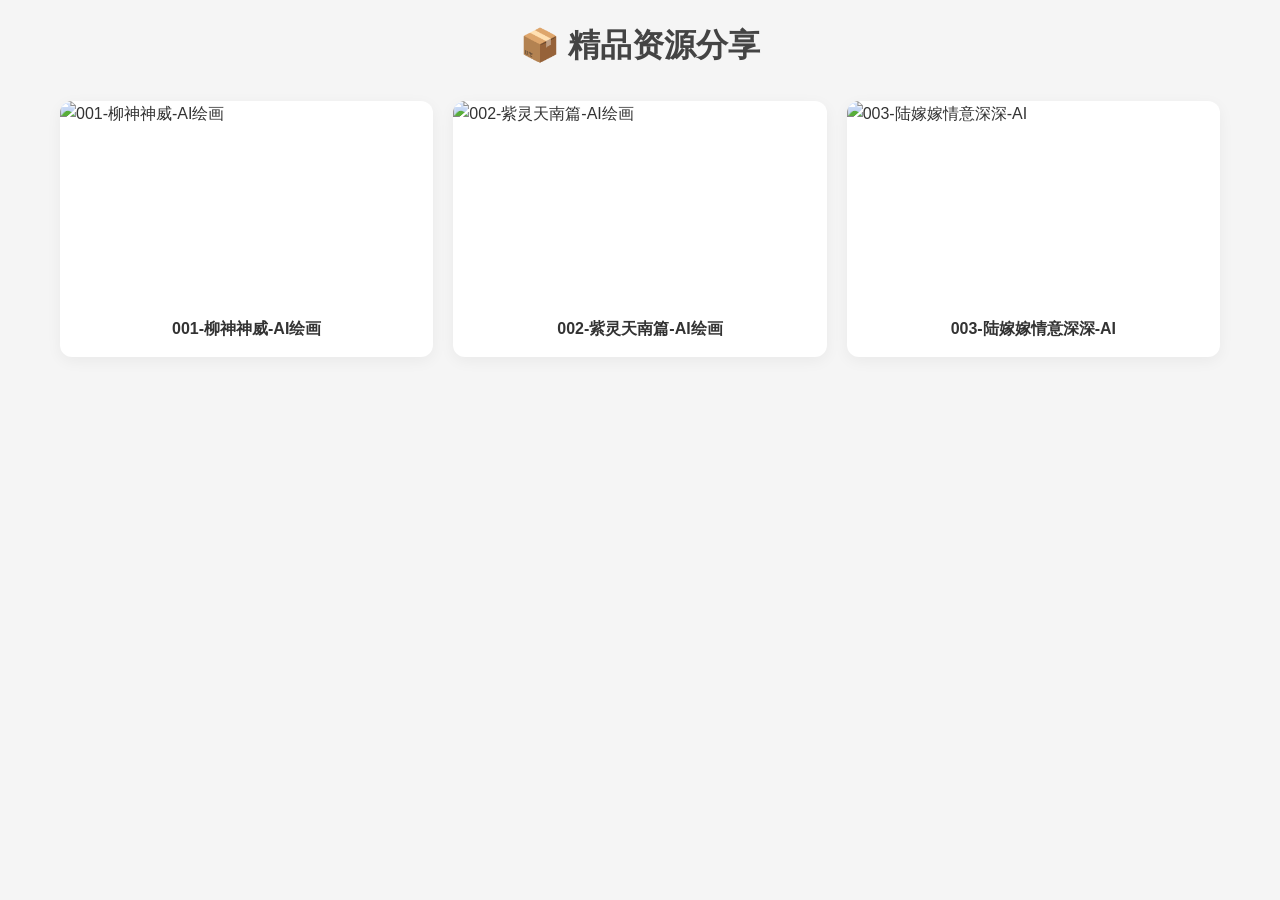
==== index.html @ b773fa8e "Update index.html" ====
<!DOCTYPE html>
<html lang="zh-CN">
<head>
  <meta charset="UTF-8">
  <meta name="viewport" content="width=device-width, initial-scale=1.0">
  <title>资源分享平台</title>
  <!-- 引入CSS样式文件 -->
  <link rel="stylesheet" href="style.css">
</head>
<body>

<div class="container">
  <!-- ==================== 主页：资源列表 ==================== -->
  <div id="homePage">
    <h1>📦 精品资源分享</h1>
    
    <div class="resource-list" id="resourceList">
      <!-- 资源卡片将由JavaScript动态生成 -->
    </div>
  </div>

  <!-- ==================== 详情页：单个资源 ==================== -->
  <div id="detailPage" style="display:none;">
    <div class="container">
      <!-- 资源标题和描述 -->
      <div class="detail-header">
        <h2 id="detailTitle"></h2>
        <p id="detailDesc"></p>
      </div>

      <!-- ✅ 详情页图片区域：一行三列，每张占1/3宽度 -->
      <div class="image-gallery" id="detailGallery">
        <!-- 3张详情图将由JavaScript动态生成 -->
      </div>

      <!-- 解锁区域 -->
      <div class="unlock-box">
        <div class="input-group">
          <input type="text" id="tokenInput" placeholder="请输入订单号（纯数字）">
          <button class="btn" onclick="doUnlock()">🔓 解锁网盘地址</button>
          <button class="btn btn-secondary" onclick="pasteToken()">粘贴</button>
        </div>
        <p style="font-size:14px; color:#999; margin-top:15px;">
          💡 赞助后请勿刷新页面，直接输入订单号即可解锁
        </p>
        
        <!-- 结果显示区域 -->
        <div class="result-box" id="resultBox">
          <strong>🎁 网盘地址：</strong>
          <a href="#" id="panLink" target="_blank"></a>
          <strong>🔑 提取码：</strong>
          <span id="panCode"></span>
        </div>
      </div>

      <!-- ✅ Footer Note -->
      <div class="footer-note">
        本站为个人整理分享，通过 <a href="https://afdian.net/" target="_blank">爱发电</a> 接受赞助支持，非商业售卖。
      </div>
    </div>
  </div>
</div>

<script>
  // ==========================================
  // ✅ 配置区域
  // ==========================================
  const API_URL = "https://res.top147.dpdns.org"; // 你的Worker接口地址
  
  // ==========================================
  // ✅ 页面初始化
  // ==========================================
  document.addEventListener('DOMContentLoaded', () => {
    // 检查URL参数，判断是否直接进入详情页
    const params = new URLSearchParams(window.location.search);
    const resourceId = params.get('id');
    
    if (resourceId) {
      // 直接进入详情页
      showDetail(resourceId);
    } else {
      // 显示主页列表
      renderHomePage();
    }
  });

  // ==========================================
  // ✅ 主页相关函数
  // ==========================================
  async function renderHomePage() {
    try {
      // 从data.json加载数据
      const response = await fetch('data.json');
      const resources = await response.json();
      
      const listEl = document.getElementById('resourceList');
      listEl.innerHTML = '';
      
      resources.forEach(resource => {
        const card = document.createElement('div');
        card.className = 'card';
        card.onclick = () => {
          // 跳转到详情页，并传递ID参数
          window.location.href = `index.html?id=${resource.id}`;
        };
        
        card.innerHTML = `
          <img src="${resource.preview_img}" alt="${resource.title}">
          <div class="title">${resource.title}</div>
        `;
        
        listEl.appendChild(card);
      });
    } catch (error) {
      console.error('加载数据失败:', error);
      document.getElementById('resourceList').innerHTML = '<p style="text-align:center;color:#999;">数据加载失败，请刷新重试</p>';
    }
  }

  // ==========================================
  // ✅ 详情页相关函数
  // ==========================================
  async function showDetail(id) {
    try {
      // 切换页面显示
      document.getElementById('homePage').style.display = 'none';
      document.getElementById('detailPage').style.display = 'block';
      
      // 从data.json加载数据
      const response = await fetch('data.json');
      const resources = await response.json();
      
      // 查找资源
      const resource = resources.find(r => r.id === id);
      if (!resource) {
        alert('资源不存在！');
        window.location.href = 'index.html';
        return;
      }
      
      // 设置标题和描述
      document.getElementById('detailTitle').innerText = resource.title;
      document.getElementById('detailDesc').innerText = resource.detail;
      
      // ✅ 渲染3张详情图（一行三列，每张占1/3宽度）
      const galleryEl = document.getElementById('detailGallery');
      galleryEl.innerHTML = '';
      
      resource.images.forEach(imgUrl => {
        const div = document.createElement('div');
        div.className = 'image-item';
        div.innerHTML = `<img src="${imgUrl}" alt="详情图" loading="lazy">`;
        galleryEl.appendChild(div);
      });
      
      // 重置解锁区域
      document.getElementById('resultBox').style.display = 'none';
      document.getElementById('tokenInput').value = '';
    } catch (error) {
      console.error('加载详情失败:', error);
      alert('加载详情失败，请返回重试');
    }
  }

  // ==========================================
  // ✅ 解锁相关函数
  // ==========================================
  async function pasteToken() {
    try {
      const text = await navigator.clipboard.readText();
      const clean = text.trim().replace(/[^0-9]/g, '');
      document.getElementById('tokenInput').value = clean;
    } catch (err) {
      alert('无法读取剪贴板，请手动输入订单号');
      document.getElementById('tokenInput').focus();
    }
  }

  async function doUnlock() {
    const token = document.getElementById('tokenInput').value.trim();
    if (!token) {
      alert('请输入订单号！');
      return;
    }
    
    const btn = event.target;
    const originalText = btn.innerText;
    btn.innerText = '查询中...';
    btn.disabled = true;
    
    try {
      const response = await fetch(`${API_URL}/unlock`, {
        method: 'POST',
        headers: { 'Content-Type': 'application/json' },
        body: JSON.stringify({ token })
      });
      
      const result = await response.json();
      
      if (result.ok) {
        // 显示解锁结果
        document.getElementById('panLink').innerText = result.panUrl;
        document.getElementById('panLink').href = result.panUrl;
        document.getElementById('panCode').innerText = result.panCode;
        document.getElementById('resultBox').style.display = 'block';
        
        // 滚动到结果区域
        document.getElementById('resultBox').scrollIntoView({ behavior: 'smooth' });
      } else {
        alert(`❌ 解锁失败：${result.msg || '订单号无效'}`);
      }
    } catch (error) {
      console.error('解锁请求失败:', error);
      alert('⚠️ 网络错误，请检查网络连接后重试');
    } finally {
      btn.innerText = originalText;
      btn.disabled = false;
    }
  }
</script>

</body>
</html>
---- style.css ----
/* ==================== 基础样式 ==================== */
* {
  margin: 0;
  padding: 0;
  box-sizing: border-box;
}

body {
  font-family: -apple-system, BlinkMacSystemFont, "Segoe UI", Roboto, "Helvetica Neue", Arial, sans-serif;
  background-color: #f5f5f5;
  color: #333;
  line-height: 1.6;
}

.container {
  max-width: 1200px;
  margin: 0 auto;
  padding: 20px;
}

h1 {
  text-align: center;
  color: #444;
  margin-bottom: 30px;
}

/* ==================== 主页列表样式 ==================== */
.resource-list {
  display: grid;
  grid-template-columns: repeat(auto-fill, minmax(280px, 1fr));
  gap: 20px;
  margin-bottom: 40px;
}

.card {
  background: #fff;
  border-radius: 12px;
  box-shadow: 0 4px 15px rgba(0,0,0,0.05);
  overflow: hidden;
  transition: transform 0.3s ease;
  cursor: pointer;
}

.card:hover {
  transform: translateY(-5px);
}

/* ✅ 主页封面图：半身图（图2） */
.card img {
  width: 100%;
  height: 200px;
  object-fit: cover;
  object-position: top; /* 显示图片顶部（半身） */
  display: block;
}

.card .title {
  padding: 15px;
  font-size: 16px;
  font-weight: bold;
  text-align: center;
}

/* ==================== 详情页样式 ==================== */
.detail-header {
  text-align: center;
  margin-bottom: 30px;
}

.detail-header h2 {
  margin: 0 0 15px 0;
  font-size: 28px;
  color: #222;
}

.detail-header p {
  color: #666;
  font-size: 16px;
  line-height: 1.8;
  max-width: 800px;
  margin: 0 auto;
}

/* ✅ 详情页图片网格：一行三列，每张占1/3宽度 */
.image-gallery {
  display: grid;
  grid-template-columns: repeat(3, 1fr); /* 一行三列 */
  gap: 20px; /* 图片间距 */
  margin-bottom: 40px;
  justify-items: center; /* 图片居中 */
  max-width: 1000px; /* 限制最大宽度 */
  margin-left: auto;
  margin-right: auto;
}

.image-item {
  width: 100%;
  aspect-ratio: 1 / 1; /* 保持正方形 */
  overflow: hidden;
  border-radius: 8px;
  box-shadow: 0 2px 8px rgba(0,0,0,0.1);
  background: #000;
}

.image-item img {
  width: 100%;
  height: 100%;
  object-fit: cover; /* 裁剪填充 */
  transition: transform 0.3s ease;
}

.image-item:hover img {
  transform: scale(1.05);
}

/* ==================== 解锁区域样式 ==================== */
.unlock-box {
  background: #fff;
  padding: 30px;
  border-radius: 12px;
  box-shadow: 0 4px 15px rgba(0,0,0,0.05);
  text-align: center;
  max-width: 600px;
  margin: 0 auto 40px;
}

.input-group {
  display: flex;
  gap: 10px;
  margin-bottom: 20px;
  justify-content: center;
  flex-wrap: wrap;
}

.input-group input {
  padding: 12px 15px;
  border: 1px solid #ddd;
  border-radius: 6px;
  font-size: 16px;
  flex: 1;
  max-width: 300px;
  min-width: 200px;
}

.btn {
  padding: 12px 25px;
  background: #007bff;
  color: #fff;
  border: none;
  border-radius: 6px;
  font-size: 16px;
  cursor: pointer;
  transition: background 0.3s;
}

.btn:hover {
  background: #0056b3;
}

.btn-secondary {
  background: #6c757d;
}

.btn-secondary:hover {
  background: #545b62;
}

/* 结果显示区域 */
.result-box {
  margin-top: 20px;
  padding: 20px;
  background: #e9ecef;
  border-radius: 8px;
  display: none;
  text-align: left;
}

.result-box a {
  color: #007bff;
  word-break: break-all;
  display: block;
  margin-bottom: 10px;
}

/* ✅ Footer Note 样式 */
.footer-note {
  text-align: center;
  margin-top: 40px;
  padding-top: 20px;
  border-top: 1px solid #eee;
  font-size: 14px;
  color: #888;
}

.footer-note a {
  color: #ff6b35;
  text-decoration: none;
}

.footer-note a:hover {
  text-decoration: underline;
}

/* ==================== 响应式设计 ==================== */
@media (max-width: 768px) {
  .image-gallery {
    grid-template-columns: 1fr; /* 手机端单列 */
    max-width: 100%;
  }
  
  .input-group {
    flex-direction: column;
    align-items: center;
  }
  
  .input-group input {
    max-width: 100%;
  }
}
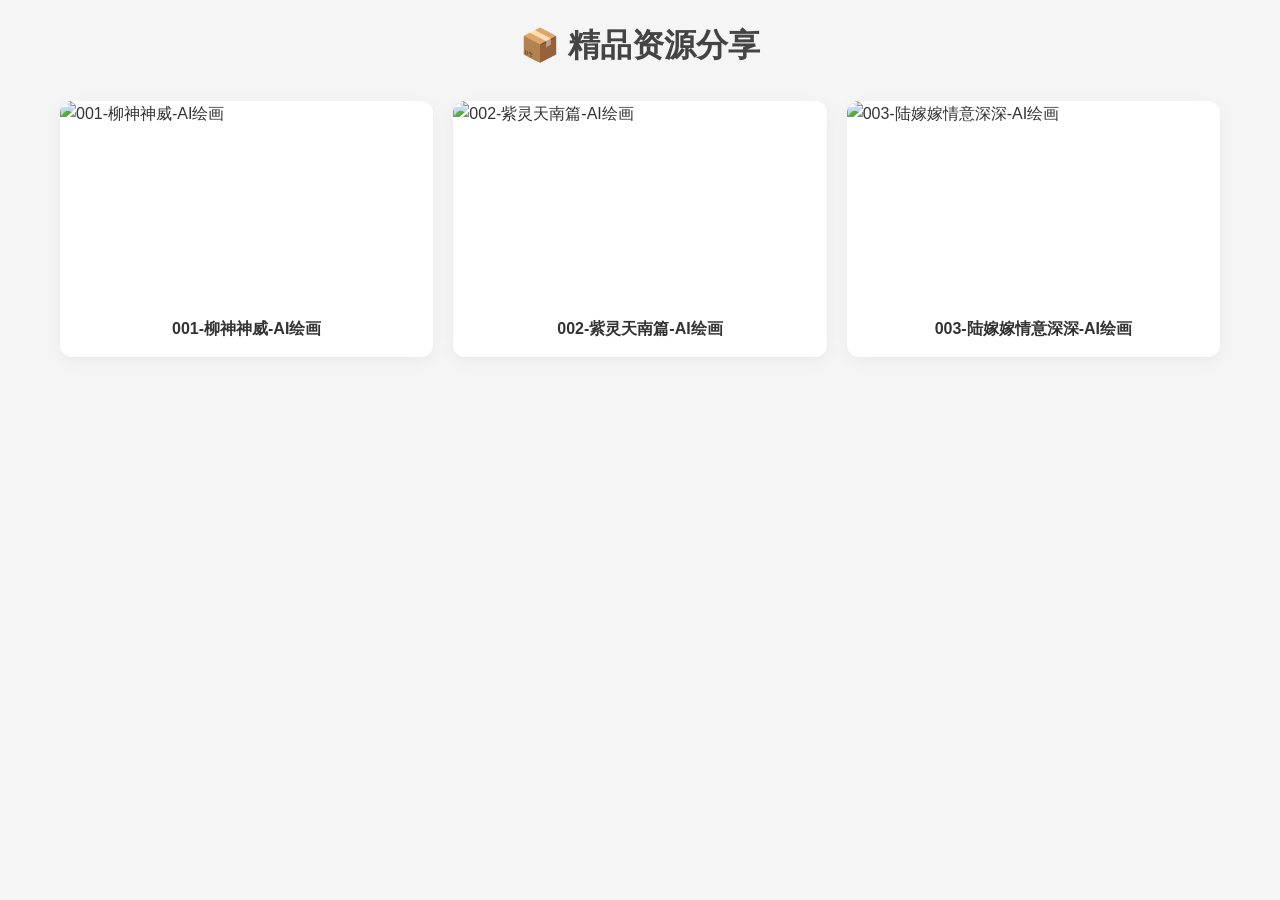
==== commit 61d14572: "Update index.html" ====
--- a/index.html
+++ b/index.html
@@ -4,8 +4,267 @@
   <meta charset="UTF-8">
   <meta name="viewport" content="width=device-width, initial-scale=1.0">
   <title>资源分享平台</title>
-  <!-- 引入CSS样式文件 -->
-  <link rel="stylesheet" href="style.css">
+  <style>
+    /* ==================== 基础样式 ==================== */
+    * {
+      margin: 0;
+      padding: 0;
+      box-sizing: border-box;
+    }
+
+    body {
+      font-family: -apple-system, BlinkMacSystemFont, "Segoe UI", Roboto, "Helvetica Neue", Arial, sans-serif;
+      background-color: #f5f5f5;
+      color: #333;
+      line-height: 1.6;
+    }
+
+    .container {
+      max-width: 1200px;
+      margin: 0 auto;
+      padding: 20px;
+    }
+
+    h1 {
+      text-align: center;
+      color: #444;
+      margin-bottom: 30px;
+    }
+
+    /* ==================== 主页列表样式 ==================== */
+    .resource-list {
+      display: grid;
+      grid-template-columns: repeat(auto-fill, minmax(280px, 1fr));
+      gap: 20px;
+      margin-bottom: 40px;
+    }
+
+    .card {
+      background: #fff;
+      border-radius: 12px;
+      box-shadow: 0 4px 15px rgba(0,0,0,0.05);
+      overflow: hidden;
+      transition: transform 0.3s ease;
+      cursor: pointer;
+    }
+
+    .card:hover {
+      transform: translateY(-5px);
+    }
+
+    /* ✅ 主页封面图：半身图（图2） */
+    .card img {
+      width: 100%;
+      height: 200px;
+      object-fit: cover;
+      object-position: top; /* 显示图片顶部（半身） */
+      display: block;
+    }
+
+    .card .title {
+      padding: 15px;
+      font-size: 16px;
+      font-weight: bold;
+      text-align: center;
+    }
+
+    /* ==================== 详情页样式 ==================== */
+    .detail-header {
+      text-align: center;
+      margin-bottom: 30px;
+    }
+
+    .detail-header h2 {
+      margin: 0 0 15px 0;
+      font-size: 28px;
+      color: #222;
+    }
+
+    .detail-header p {
+      color: #666;
+      font-size: 16px;
+      line-height: 1.8;
+      max-width: 800px;
+      margin: 0 auto;
+    }
+
+    /* ✅ 详情页图片：禁止裁剪，完整显示原图 */
+    .image-gallery {
+      display: flex;
+      flex-wrap: wrap;
+      gap: 20px;
+      margin-bottom: 40px;
+      justify-content: center;
+    }
+
+    .image-item {
+      flex: 1;
+      min-width: 300px; /* 最小宽度，防止过窄 */
+      max-width: calc(33.333% - 14px); /* 一行三列，减去间距 */
+      background: #fff;
+      border-radius: 12px;
+      box-shadow: 0 4px 15px rgba(0,0,0,0.05);
+      overflow: hidden;
+      display: flex;
+      align-items: center;
+      justify-content: center;
+      padding: 10px; /* 内边距，防止图片贴边 */
+    }
+
+    .image-item img {
+      max-width: 100%;
+      max-height: 500px; /* 限制最大高度，防止过高 */
+      width: auto;
+      height: auto;
+      object-fit: contain; /* ✅ 关键：禁止裁剪，完整显示原图 */
+      display: block;
+    }
+
+    /* ==================== 赞助区域样式 ==================== */
+    .sponsor-box {
+      background: linear-gradient(135deg, #667eea 0%, #764ba2 100%);
+      color: white;
+      padding: 25px;
+      border-radius: 12px;
+      text-align: center;
+      margin-bottom: 30px;
+      box-shadow: 0 4px 15px rgba(102, 126, 234, 0.3);
+    }
+
+    .sponsor-title {
+      font-size: 20px;
+      font-weight: bold;
+      margin-bottom: 10px;
+    }
+
+    .sponsor-desc {
+      font-size: 14px;
+      opacity: 0.9;
+      margin-bottom: 20px;
+    }
+
+    .sponsor-btn {
+      display: inline-block;
+      background: #fff;
+      color: #667eea;
+      padding: 12px 30px;
+      border-radius: 8px;
+      text-decoration: none;
+      font-weight: bold;
+      font-size: 16px;
+      transition: all 0.3s;
+      box-shadow: 0 4px 10px rgba(0,0,0,0.1);
+    }
+
+    .sponsor-btn:hover {
+      transform: translateY(-2px);
+      box-shadow: 0 6px 20px rgba(0,0,0,0.15);
+    }
+
+    /* ==================== 解锁区域样式 ==================== */
+    .unlock-box {
+      background: #fff;
+      padding: 30px;
+      border-radius: 12px;
+      box-shadow: 0 4px 15px rgba(0,0,0,0.05);
+      text-align: center;
+      max-width: 600px;
+      margin: 0 auto 40px;
+    }
+
+    .input-group {
+      display: flex;
+      gap: 10px;
+      margin-bottom: 20px;
+      justify-content: center;
+      flex-wrap: wrap;
+    }
+
+    .input-group input {
+      padding: 12px 15px;
+      border: 1px solid #ddd;
+      border-radius: 6px;
+      font-size: 16px;
+      flex: 1;
+      max-width: 300px;
+      min-width: 200px;
+    }
+
+    .btn {
+      padding: 12px 25px;
+      background: #007bff;
+      color: #fff;
+      border: none;
+      border-radius: 6px;
+      font-size: 16px;
+      cursor: pointer;
+      transition: background 0.3s;
+    }
+
+    .btn:hover {
+      background: #0056b3;
+    }
+
+    .btn-secondary {
+      background: #6c757d;
+    }
+
+    .btn-secondary:hover {
+      background: #545b62;
+    }
+
+    /* 结果显示区域 */
+    .result-box {
+      margin-top: 20px;
+      padding: 20px;
+      background: #e9ecef;
+      border-radius: 8px;
+      display: none;
+      text-align: left;
+    }
+
+    .result-box a {
+      color: #007bff;
+      word-break: break-all;
+      display: block;
+      margin-bottom: 10px;
+    }
+
+    /* ✅ Footer Note 样式 */
+    .footer-note {
+      text-align: center;
+      margin-top: 40px;
+      padding-top: 20px;
+      border-top: 1px solid #eee;
+      font-size: 14px;
+      color: #888;
+    }
+
+    .footer-note a {
+      color: #ff6b35;
+      text-decoration: none;
+    }
+
+    .footer-note a:hover {
+      text-decoration: underline;
+    }
+
+    /* ==================== 响应式设计 ==================== */
+    @media (max-width: 768px) {
+      .image-item {
+        max-width: 100%; /* 手机端单列 */
+      }
+      
+      .input-group {
+        flex-direction: column;
+        align-items: center;
+      }
+      
+      .input-group input {
+        max-width: 100%;
+      }
+    }
+  </style>
 </head>
 <body>
 
@@ -28,7 +287,14 @@
         <p id="detailDesc"></p>
       </div>
 
-      <!-- ✅ 详情页图片区域：一行三列，每张占1/3宽度 -->
+      <!-- ✅ 赞助区域：赞助 ¥xx 即可获取绝美私房 -->
+      <div class="sponsor-box" id="sponsorBox">
+        <div class="sponsor-title">💎 赞助 ¥<span id="sponsorPrice"></span> 即可获取绝美私房</div>
+        <div class="sponsor-desc">支持创作者，解锁高清无水印原图资源</div>
+        <a href="#" id="sponsorLink" target="_blank" class="sponsor-btn">立即赞助</a>
+      </div>
+
+      <!-- ✅ 详情页图片区域：禁止裁剪，完整显示原图 -->
       <div class="image-gallery" id="detailGallery">
         <!-- 3张详情图将由JavaScript动态生成 -->
       </div>
@@ -142,7 +408,11 @@
       document.getElementById('detailTitle').innerText = resource.title;
       document.getElementById('detailDesc').innerText = resource.detail;
       
-      // ✅ 渲染3张详情图（一行三列，每张占1/3宽度）
+      // ✅ 设置赞助区域
+      document.getElementById('sponsorPrice').innerText = resource.price;
+      document.getElementById('sponsorLink').href = resource.afdLink;
+      
+      // ✅ 渲染3张详情图（禁止裁剪，完整显示原图）
       const galleryEl = document.getElementById('detailGallery');
       galleryEl.innerHTML = '';
       
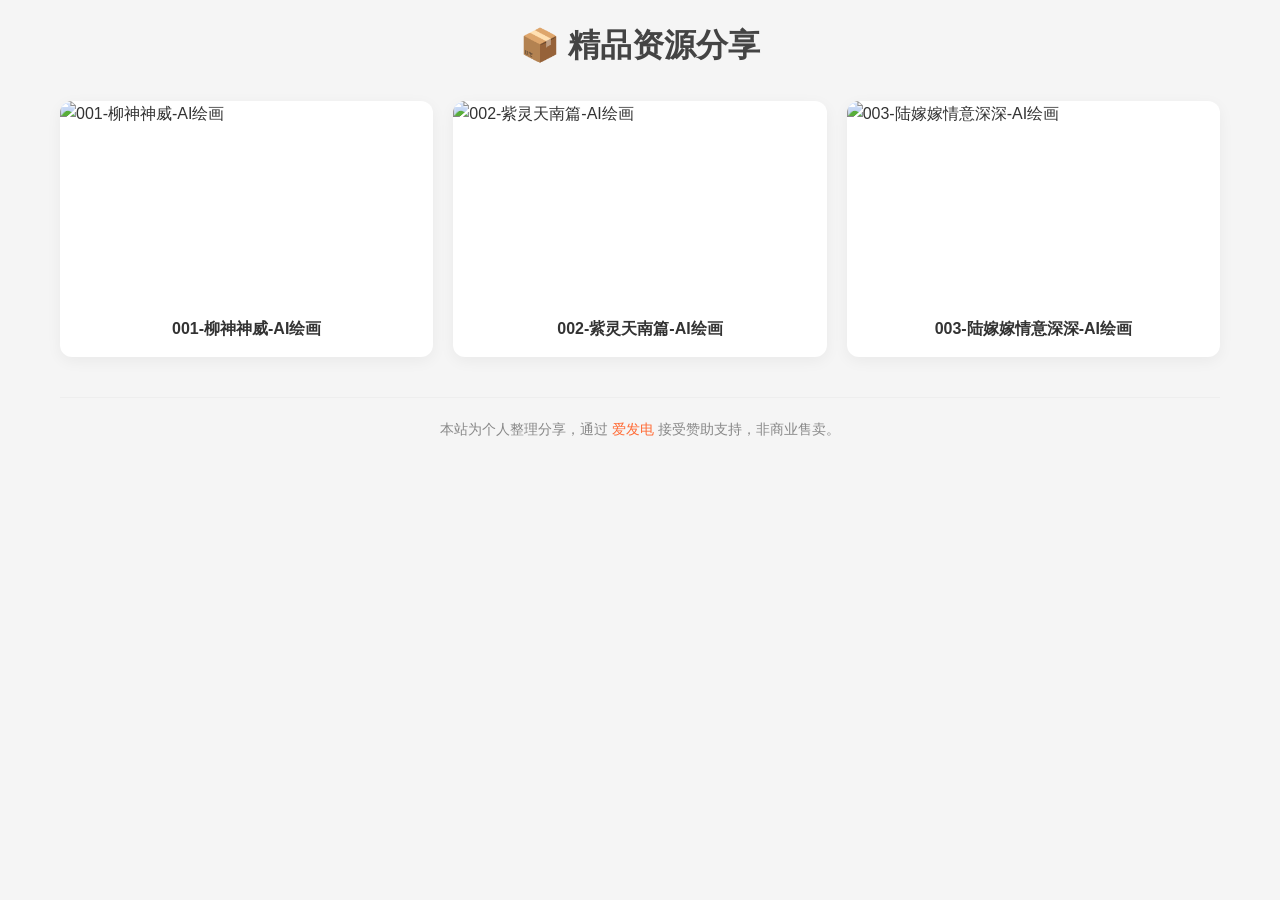
==== commit 1e2ff889: "Update index.html" ====
--- a/index.html
+++ b/index.html
@@ -68,168 +68,6 @@
       text-align: center;
     }
 
-    /* ==================== 详情页样式 ==================== */
-    .detail-header {
-      text-align: center;
-      margin-bottom: 30px;
-    }
-
-    .detail-header h2 {
-      margin: 0 0 15px 0;
-      font-size: 28px;
-      color: #222;
-    }
-
-    .detail-header p {
-      color: #666;
-      font-size: 16px;
-      line-height: 1.8;
-      max-width: 800px;
-      margin: 0 auto;
-    }
-
-    /* ✅ 详情页图片：禁止裁剪，完整显示原图 */
-    .image-gallery {
-      display: flex;
-      flex-wrap: wrap;
-      gap: 20px;
-      margin-bottom: 40px;
-      justify-content: center;
-    }
-
-    .image-item {
-      flex: 1;
-      min-width: 300px; /* 最小宽度，防止过窄 */
-      max-width: calc(33.333% - 14px); /* 一行三列，减去间距 */
-      background: #fff;
-      border-radius: 12px;
-      box-shadow: 0 4px 15px rgba(0,0,0,0.05);
-      overflow: hidden;
-      display: flex;
-      align-items: center;
-      justify-content: center;
-      padding: 10px; /* 内边距，防止图片贴边 */
-    }
-
-    .image-item img {
-      max-width: 100%;
-      max-height: 500px; /* 限制最大高度，防止过高 */
-      width: auto;
-      height: auto;
-      object-fit: contain; /* ✅ 关键：禁止裁剪，完整显示原图 */
-      display: block;
-    }
-
-    /* ==================== 赞助区域样式 ==================== */
-    .sponsor-box {
-      background: linear-gradient(135deg, #667eea 0%, #764ba2 100%);
-      color: white;
-      padding: 25px;
-      border-radius: 12px;
-      text-align: center;
-      margin-bottom: 30px;
-      box-shadow: 0 4px 15px rgba(102, 126, 234, 0.3);
-    }
-
-    .sponsor-title {
-      font-size: 20px;
-      font-weight: bold;
-      margin-bottom: 10px;
-    }
-
-    .sponsor-desc {
-      font-size: 14px;
-      opacity: 0.9;
-      margin-bottom: 20px;
-    }
-
-    .sponsor-btn {
-      display: inline-block;
-      background: #fff;
-      color: #667eea;
-      padding: 12px 30px;
-      border-radius: 8px;
-      text-decoration: none;
-      font-weight: bold;
-      font-size: 16px;
-      transition: all 0.3s;
-      box-shadow: 0 4px 10px rgba(0,0,0,0.1);
-    }
-
-    .sponsor-btn:hover {
-      transform: translateY(-2px);
-      box-shadow: 0 6px 20px rgba(0,0,0,0.15);
-    }
-
-    /* ==================== 解锁区域样式 ==================== */
-    .unlock-box {
-      background: #fff;
-      padding: 30px;
-      border-radius: 12px;
-      box-shadow: 0 4px 15px rgba(0,0,0,0.05);
-      text-align: center;
-      max-width: 600px;
-      margin: 0 auto 40px;
-    }
-
-    .input-group {
-      display: flex;
-      gap: 10px;
-      margin-bottom: 20px;
-      justify-content: center;
-      flex-wrap: wrap;
-    }
-
-    .input-group input {
-      padding: 12px 15px;
-      border: 1px solid #ddd;
-      border-radius: 6px;
-      font-size: 16px;
-      flex: 1;
-      max-width: 300px;
-      min-width: 200px;
-    }
-
-    .btn {
-      padding: 12px 25px;
-      background: #007bff;
-      color: #fff;
-      border: none;
-      border-radius: 6px;
-      font-size: 16px;
-      cursor: pointer;
-      transition: background 0.3s;
-    }
-
-    .btn:hover {
-      background: #0056b3;
-    }
-
-    .btn-secondary {
-      background: #6c757d;
-    }
-
-    .btn-secondary:hover {
-      background: #545b62;
-    }
-
-    /* 结果显示区域 */
-    .result-box {
-      margin-top: 20px;
-      padding: 20px;
-      background: #e9ecef;
-      border-radius: 8px;
-      display: none;
-      text-align: left;
-    }
-
-    .result-box a {
-      color: #007bff;
-      word-break: break-all;
-      display: block;
-      margin-bottom: 10px;
-    }
-
     /* ✅ Footer Note 样式 */
     .footer-note {
       text-align: center;
@@ -248,106 +86,28 @@
     .footer-note a:hover {
       text-decoration: underline;
     }
-
-    /* ==================== 响应式设计 ==================== */
-    @media (max-width: 768px) {
-      .image-item {
-        max-width: 100%; /* 手机端单列 */
-      }
-      
-      .input-group {
-        flex-direction: column;
-        align-items: center;
-      }
-      
-      .input-group input {
-        max-width: 100%;
-      }
-    }
   </style>
 </head>
 <body>
 
 <div class="container">
-  <!-- ==================== 主页：资源列表 ==================== -->
-  <div id="homePage">
-    <h1>📦 精品资源分享</h1>
-    
-    <div class="resource-list" id="resourceList">
-      <!-- 资源卡片将由JavaScript动态生成 -->
-    </div>
+  <h1>📦 精品资源分享</h1>
+  
+  <div class="resource-list" id="resourceList">
+    <!-- 资源卡片将由JavaScript动态生成 -->
   </div>
 
-  <!-- ==================== 详情页：单个资源 ==================== -->
-  <div id="detailPage" style="display:none;">
-    <div class="container">
-      <!-- 资源标题和描述 -->
-      <div class="detail-header">
-        <h2 id="detailTitle"></h2>
-        <p id="detailDesc"></p>
-      </div>
-
-      <!-- ✅ 赞助区域：赞助 ¥xx 即可获取绝美私房 -->
-      <div class="sponsor-box" id="sponsorBox">
-        <div class="sponsor-title">💎 赞助 ¥<span id="sponsorPrice"></span> 即可获取绝美私房</div>
-        <div class="sponsor-desc">支持创作者，解锁高清无水印原图资源</div>
-        <a href="#" id="sponsorLink" target="_blank" class="sponsor-btn">立即赞助</a>
-      </div>
-
-      <!-- ✅ 详情页图片区域：禁止裁剪，完整显示原图 -->
-      <div class="image-gallery" id="detailGallery">
-        <!-- 3张详情图将由JavaScript动态生成 -->
-      </div>
-
-      <!-- 解锁区域 -->
-      <div class="unlock-box">
-        <div class="input-group">
-          <input type="text" id="tokenInput" placeholder="请输入订单号（纯数字）">
-          <button class="btn" onclick="doUnlock()">🔓 解锁网盘地址</button>
-          <button class="btn btn-secondary" onclick="pasteToken()">粘贴</button>
-        </div>
-        <p style="font-size:14px; color:#999; margin-top:15px;">
-          💡 赞助后请勿刷新页面，直接输入订单号即可解锁
-        </p>
-        
-        <!-- 结果显示区域 -->
-        <div class="result-box" id="resultBox">
-          <strong>🎁 网盘地址：</strong>
-          <a href="#" id="panLink" target="_blank"></a>
-          <strong>🔑 提取码：</strong>
-          <span id="panCode"></span>
-        </div>
-      </div>
-
-      <!-- ✅ Footer Note -->
-      <div class="footer-note">
-        本站为个人整理分享，通过 <a href="https://afdian.net/" target="_blank">爱发电</a> 接受赞助支持，非商业售卖。
-      </div>
-    </div>
+  <div class="footer-note">
+    本站为个人整理分享，通过 <a href="https://afdian.net/" target="_blank">爱发电</a> 接受赞助支持，非商业售卖。
   </div>
 </div>
 
 <script>
   // ==========================================
-  // ✅ 配置区域
-  // ==========================================
-  const API_URL = "https://res.top147.dpdns.org"; // 你的Worker接口地址
-  
-  // ==========================================
   // ✅ 页面初始化
   // ==========================================
   document.addEventListener('DOMContentLoaded', () => {
-    // 检查URL参数，判断是否直接进入详情页
-    const params = new URLSearchParams(window.location.search);
-    const resourceId = params.get('id');
-    
-    if (resourceId) {
-      // 直接进入详情页
-      showDetail(resourceId);
-    } else {
-      // 显示主页列表
-      renderHomePage();
-    }
+    renderHomePage();
   });
 
   // ==========================================
@@ -367,7 +127,7 @@
         card.className = 'card';
         card.onclick = () => {
           // 跳转到详情页，并传递ID参数
-          window.location.href = `index.html?id=${resource.id}`;
+          window.location.href = `details.html?id=${resource.id}`;
         };
         
         card.innerHTML = `
@@ -382,111 +142,6 @@
       document.getElementById('resourceList').innerHTML = '<p style="text-align:center;color:#999;">数据加载失败，请刷新重试</p>';
     }
   }
-
-  // ==========================================
-  // ✅ 详情页相关函数
-  // ==========================================
-  async function showDetail(id) {
-    try {
-      // 切换页面显示
-      document.getElementById('homePage').style.display = 'none';
-      document.getElementById('detailPage').style.display = 'block';
-      
-      // 从data.json加载数据
-      const response = await fetch('data.json');
-      const resources = await response.json();
-      
-      // 查找资源
-      const resource = resources.find(r => r.id === id);
-      if (!resource) {
-        alert('资源不存在！');
-        window.location.href = 'index.html';
-        return;
-      }
-      
-      // 设置标题和描述
-      document.getElementById('detailTitle').innerText = resource.title;
-      document.getElementById('detailDesc').innerText = resource.detail;
-      
-      // ✅ 设置赞助区域
-      document.getElementById('sponsorPrice').innerText = resource.price;
-      document.getElementById('sponsorLink').href = resource.afdLink;
-      
-      // ✅ 渲染3张详情图（禁止裁剪，完整显示原图）
-      const galleryEl = document.getElementById('detailGallery');
-      galleryEl.innerHTML = '';
-      
-      resource.images.forEach(imgUrl => {
-        const div = document.createElement('div');
-        div.className = 'image-item';
-        div.innerHTML = `<img src="${imgUrl}" alt="详情图" loading="lazy">`;
-        galleryEl.appendChild(div);
-      });
-      
-      // 重置解锁区域
-      document.getElementById('resultBox').style.display = 'none';
-      document.getElementById('tokenInput').value = '';
-    } catch (error) {
-      console.error('加载详情失败:', error);
-      alert('加载详情失败，请返回重试');
-    }
-  }
-
-  // ==========================================
-  // ✅ 解锁相关函数
-  // ==========================================
-  async function pasteToken() {
-    try {
-      const text = await navigator.clipboard.readText();
-      const clean = text.trim().replace(/[^0-9]/g, '');
-      document.getElementById('tokenInput').value = clean;
-    } catch (err) {
-      alert('无法读取剪贴板，请手动输入订单号');
-      document.getElementById('tokenInput').focus();
-    }
-  }
-
-  async function doUnlock() {
-    const token = document.getElementById('tokenInput').value.trim();
-    if (!token) {
-      alert('请输入订单号！');
-      return;
-    }
-    
-    const btn = event.target;
-    const originalText = btn.innerText;
-    btn.innerText = '查询中...';
-    btn.disabled = true;
-    
-    try {
-      const response = await fetch(`${API_URL}/unlock`, {
-        method: 'POST',
-        headers: { 'Content-Type': 'application/json' },
-        body: JSON.stringify({ token })
-      });
-      
-      const result = await response.json();
-      
-      if (result.ok) {
-        // 显示解锁结果
-        document.getElementById('panLink').innerText = result.panUrl;
-        document.getElementById('panLink').href = result.panUrl;
-        document.getElementById('panCode').innerText = result.panCode;
-        document.getElementById('resultBox').style.display = 'block';
-        
-        // 滚动到结果区域
-        document.getElementById('resultBox').scrollIntoView({ behavior: 'smooth' });
-      } else {
-        alert(`❌ 解锁失败：${result.msg || '订单号无效'}`);
-      }
-    } catch (error) {
-      console.error('解锁请求失败:', error);
-      alert('⚠️ 网络错误，请检查网络连接后重试');
-    } finally {
-      btn.innerText = originalText;
-      btn.disabled = false;
-    }
-  }
 </script>
 
 </body>
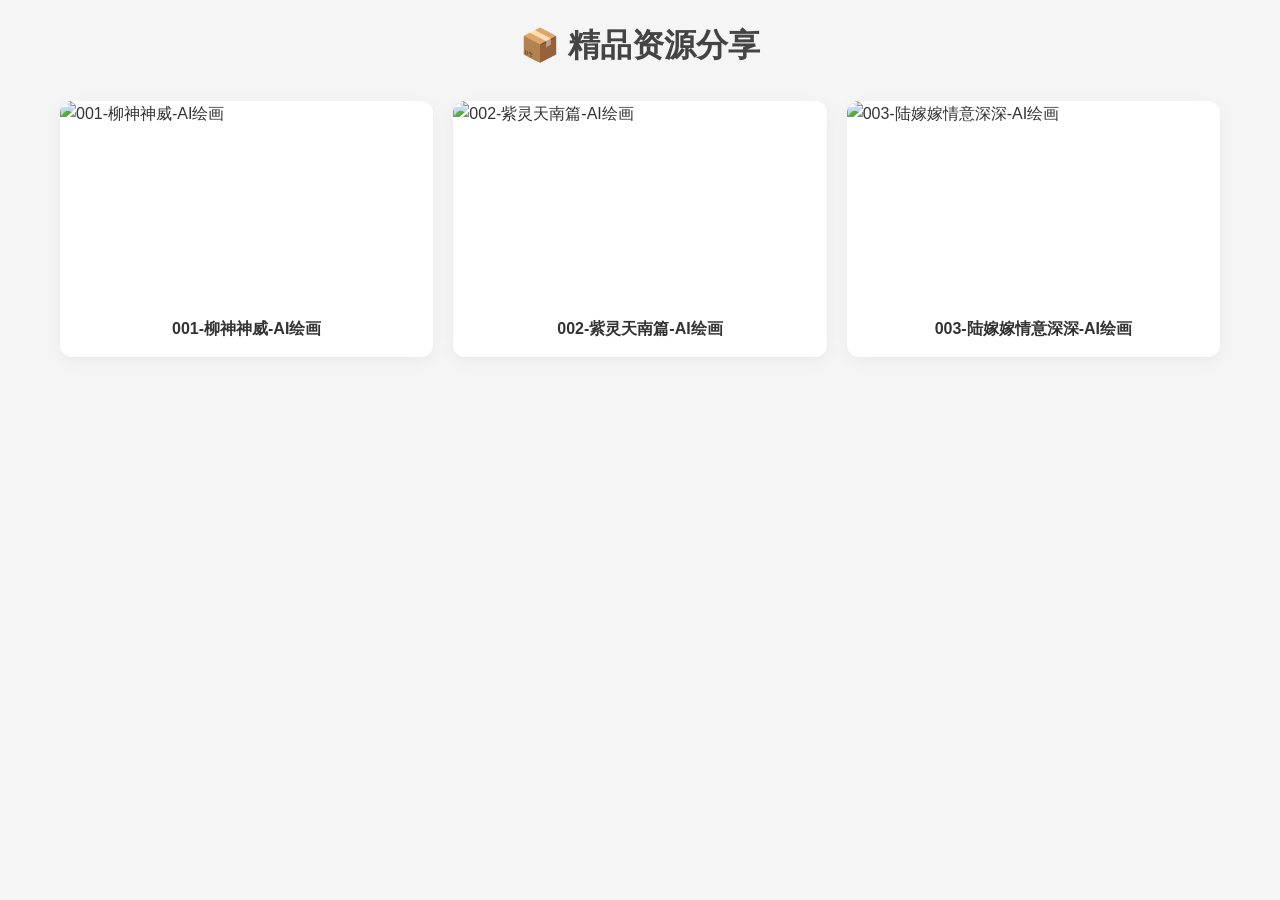
==== commit cadfe44f: "Update index.html" ====
--- a/index.html
+++ b/index.html
@@ -68,6 +68,168 @@
       text-align: center;
     }
 
+    /* ==================== 详情页样式 ==================== */
+    .detail-header {
+      text-align: center;
+      margin-bottom: 30px;
+    }
+
+    .detail-header h2 {
+      margin: 0 0 15px 0;
+      font-size: 28px;
+      color: #222;
+    }
+
+    .detail-header p {
+      color: #666;
+      font-size: 16px;
+      line-height: 1.8;
+      max-width: 800px;
+      margin: 0 auto;
+    }
+
+    /* ✅ 详情页图片：禁止裁剪，完整显示原图 */
+    .image-gallery {
+      display: flex;
+      flex-wrap: wrap;
+      gap: 20px;
+      margin-bottom: 40px;
+      justify-content: center;
+    }
+
+    .image-item {
+      flex: 1;
+      min-width: 300px; /* 最小宽度，防止过窄 */
+      max-width: calc(33.333% - 14px); /* 一行三列，减去间距 */
+      background: #fff;
+      border-radius: 12px;
+      box-shadow: 0 4px 15px rgba(0,0,0,0.05);
+      overflow: hidden;
+      display: flex;
+      align-items: center;
+      justify-content: center;
+      padding: 10px; /* 内边距，防止图片贴边 */
+    }
+
+    .image-item img {
+      max-width: 100%;
+      max-height: 500px; /* 限制最大高度，防止过高 */
+      width: auto;
+      height: auto;
+      object-fit: contain; /* ✅ 关键：禁止裁剪，完整显示原图 */
+      display: block;
+    }
+
+    /* ==================== 赞助区域样式 ==================== */
+    .sponsor-box {
+      background: linear-gradient(135deg, #667eea 0%, #764ba2 100%);
+      color: white;
+      padding: 25px;
+      border-radius: 12px;
+      text-align: center;
+      margin-bottom: 30px;
+      box-shadow: 0 4px 15px rgba(102, 126, 234, 0.3);
+    }
+
+    .sponsor-title {
+      font-size: 20px;
+      font-weight: bold;
+      margin-bottom: 10px;
+    }
+
+    .sponsor-desc {
+      font-size: 14px;
+      opacity: 0.9;
+      margin-bottom: 20px;
+    }
+
+    .sponsor-btn {
+      display: inline-block;
+      background: #fff;
+      color: #667eea;
+      padding: 12px 30px;
+      border-radius: 8px;
+      text-decoration: none;
+      font-weight: bold;
+      font-size: 16px;
+      transition: all 0.3s;
+      box-shadow: 0 4px 10px rgba(0,0,0,0.1);
+    }
+
+    .sponsor-btn:hover {
+      transform: translateY(-2px);
+      box-shadow: 0 6px 20px rgba(0,0,0,0.15);
+    }
+
+    /* ==================== 解锁区域样式 ==================== */
+    .unlock-box {
+      background: #fff;
+      padding: 30px;
+      border-radius: 12px;
+      box-shadow: 0 4px 15px rgba(0,0,0,0.05);
+      text-align: center;
+      max-width: 600px;
+      margin: 0 auto 40px;
+    }
+
+    .input-group {
+      display: flex;
+      gap: 10px;
+      margin-bottom: 20px;
+      justify-content: center;
+      flex-wrap: wrap;
+    }
+
+    .input-group input {
+      padding: 12px 15px;
+      border: 1px solid #ddd;
+      border-radius: 6px;
+      font-size: 16px;
+      flex: 1;
+      max-width: 300px;
+      min-width: 200px;
+    }
+
+    .btn {
+      padding: 12px 25px;
+      background: #007bff;
+      color: #fff;
+      border: none;
+      border-radius: 6px;
+      font-size: 16px;
+      cursor: pointer;
+      transition: background 0.3s;
+    }
+
+    .btn:hover {
+      background: #0056b3;
+    }
+
+    .btn-secondary {
+      background: #6c757d;
+    }
+
+    .btn-secondary:hover {
+      background: #545b62;
+    }
+
+    /* 结果显示区域 */
+    .result-box {
+      margin-top: 20px;
+      padding: 20px;
+      background: #e9ecef;
+      border-radius: 8px;
+      display: none;
+      text-align: left;
+    }
+
+    .result-box a {
+      color: #007bff;
+      word-break: break-all;
+      display: block;
+      margin-bottom: 10px;
+    }
+
     /* ✅ Footer Note 样式 */
     .footer-note {
       text-align: center;
@@ -86,28 +248,106 @@
     .footer-note a:hover {
       text-decoration: underline;
     }
+
+    /* ==================== 响应式设计 ==================== */
+    @media (max-width: 768px) {
+      .image-item {
+        max-width: 100%; /* 手机端单列 */
+      }
+      
+      .input-group {
+        flex-direction: column;
+        align-items: center;
+      }
+      
+      .input-group input {
+        max-width: 100%;
+      }
+    }
   </style>
 </head>
 <body>
 
 <div class="container">
-  <h1>📦 精品资源分享</h1>
-  
-  <div class="resource-list" id="resourceList">
-    <!-- 资源卡片将由JavaScript动态生成 -->
+  <!-- ==================== 主页：资源列表 ==================== -->
+  <div id="homePage">
+    <h1>📦 精品资源分享</h1>
+    
+    <div class="resource-list" id="resourceList">
+      <!-- 资源卡片将由JavaScript动态生成 -->
+    </div>
   </div>
 
-  <div class="footer-note">
-    本站为个人整理分享，通过 <a href="https://afdian.net/" target="_blank">爱发电</a> 接受赞助支持，非商业售卖。
+  <!-- ==================== 详情页：单个资源 ==================== -->
+  <div id="detailPage" style="display:none;">
+    <div class="container">
+      <!-- 资源标题和描述 -->
+      <div class="detail-header">
+        <h2 id="detailTitle"></h2>
+        <p id="detailDesc"></p>
+      </div>
+
+      <!-- ✅ 赞助区域：赞助 ¥xx 即可获取绝美私房 -->
+      <div class="sponsor-box" id="sponsorBox">
+        <div class="sponsor-title">💎 赞助 ¥<span id="sponsorPrice"></span> 即可获取绝美私房</div>
+        <div class="sponsor-desc">支持创作者，解锁高清无水印原图资源</div>
+        <a href="#" id="sponsorLink" target="_blank" class="sponsor-btn">立即赞助</a>
+      </div>
+
+      <!-- ✅ 详情页图片区域：禁止裁剪，完整显示原图 -->
+      <div class="image-gallery" id="detailGallery">
+        <!-- 3张详情图将由JavaScript动态生成 -->
+      </div>
+
+      <!-- 解锁区域 -->
+      <div class="unlock-box">
+        <div class="input-group">
+          <input type="text" id="tokenInput" placeholder="请输入订单号（纯数字）">
+          <button class="btn" onclick="doUnlock()">🔓 解锁网盘地址</button>
+          <button class="btn btn-secondary" onclick="pasteToken()">粘贴</button>
+        </div>
+        <p style="font-size:14px; color:#999; margin-top:15px;">
+          💡 赞助后请勿刷新页面，直接输入订单号即可解锁
+        </p>
+        
+        <!-- 结果显示区域 -->
+        <div class="result-box" id="resultBox">
+          <strong>🎁 网盘地址：</strong>
+          <a href="#" id="panLink" target="_blank"></a>
+          <strong>🔑 提取码：</strong>
+          <span id="panCode"></span>
+        </div>
+      </div>
+
+      <!-- ✅ Footer Note -->
+      <div class="footer-note">
+        本站为个人整理分享，通过 <a href="https://afdian.net/" target="_blank">爱发电</a> 接受赞助支持，非商业售卖。
+      </div>
+    </div>
   </div>
 </div>
 
 <script>
   // ==========================================
+  // ✅ 配置区域
+  // ==========================================
+  const API_URL = "https://res.top147.dpdns.org"; // 你的Worker接口地址
+  
+  // ==========================================
   // ✅ 页面初始化
   // ==========================================
   document.addEventListener('DOMContentLoaded', () => {
-    renderHomePage();
+    // 检查URL参数，判断是否直接进入详情页
+    const params = new URLSearchParams(window.location.search);
+    const resourceId = params.get('id');
+    
+    if (resourceId) {
+      // 直接进入详情页
+      showDetail(resourceId);
+    } else {
+      // 显示主页列表
+      renderHomePage();
+    }
   });
 
   // ==========================================
@@ -127,7 +367,7 @@
         card.className = 'card';
         card.onclick = () => {
           // 跳转到详情页，并传递ID参数
-          window.location.href = `details.html?id=${resource.id}`;
+          window.location.href = `index.html?id=${resource.id}`;
         };
         
         card.innerHTML = `
@@ -142,6 +382,111 @@
       document.getElementById('resourceList').innerHTML = '<p style="text-align:center;color:#999;">数据加载失败，请刷新重试</p>';
     }
   }
+
+  // ==========================================
+  // ✅ 详情页相关函数
+  // ==========================================
+  async function showDetail(id) {
+    try {
+      // 切换页面显示
+      document.getElementById('homePage').style.display = 'none';
+      document.getElementById('detailPage').style.display = 'block';
+      
+      // 从data.json加载数据
+      const response = await fetch('data.json');
+      const resources = await response.json();
+      
+      // 查找资源
+      const resource = resources.find(r => r.id === id);
+      if (!resource) {
+        alert('资源不存在！');
+        window.location.href = 'index.html';
+        return;
+      }
+      
+      // 设置标题和描述
+      document.getElementById('detailTitle').innerText = resource.title;
+      document.getElementById('detailDesc').innerText = resource.detail;
+      
+      // ✅ 设置赞助区域
+      document.getElementById('sponsorPrice').innerText = resource.price;
+      document.getElementById('sponsorLink').href = resource.afdLink;
+      
+      // ✅ 渲染3张详情图（禁止裁剪，完整显示原图）
+      const galleryEl = document.getElementById('detailGallery');
+      galleryEl.innerHTML = '';
+      
+      resource.images.forEach(imgUrl => {
+        const div = document.createElement('div');
+        div.className = 'image-item';
+        div.innerHTML = `<img src="${imgUrl}" alt="详情图" loading="lazy">`;
+        galleryEl.appendChild(div);
+      });
+      
+      // 重置解锁区域
+      document.getElementById('resultBox').style.display = 'none';
+      document.getElementById('tokenInput').value = '';
+    } catch (error) {
+      console.error('加载详情失败:', error);
+      alert('加载详情失败，请返回重试');
+    }
+  }
+
+  // ==========================================
+  // ✅ 解锁相关函数
+  // ==========================================
+  async function pasteToken() {
+    try {
+      const text = await navigator.clipboard.readText();
+      const clean = text.trim().replace(/[^0-9]/g, '');
+      document.getElementById('tokenInput').value = clean;
+    } catch (err) {
+      alert('无法读取剪贴板，请手动输入订单号');
+      document.getElementById('tokenInput').focus();
+    }
+  }
+
+  async function doUnlock() {
+    const token = document.getElementById('tokenInput').value.trim();
+    if (!token) {
+      alert('请输入订单号！');
+      return;
+    }
+    
+    const btn = event.target;
+    const originalText = btn.innerText;
+    btn.innerText = '查询中...';
+    btn.disabled = true;
+    
+    try {
+      const response = await fetch(`${API_URL}/unlock`, {
+        method: 'POST',
+        headers: { 'Content-Type': 'application/json' },
+        body: JSON.stringify({ token })
+      });
+      
+      const result = await response.json();
+      
+      if (result.ok) {
+        // 显示解锁结果
+        document.getElementById('panLink').innerText = result.panUrl;
+        document.getElementById('panLink').href = result.panUrl;
+        document.getElementById('panCode').innerText = result.panCode;
+        document.getElementById('resultBox').style.display = 'block';
+        
+        // 滚动到结果区域
+        document.getElementById('resultBox').scrollIntoView({ behavior: 'smooth' });
+      } else {
+        alert(`❌ 解锁失败：${result.msg || '订单号无效'}`);
+      }
+    } catch (error) {
+      console.error('解锁请求失败:', error);
+      alert('⚠️ 网络错误，请检查网络连接后重试');
+    } finally {
+      btn.innerText = originalText;
+      btn.disabled = false;
+    }
+  }
 </script>
 
 </body>
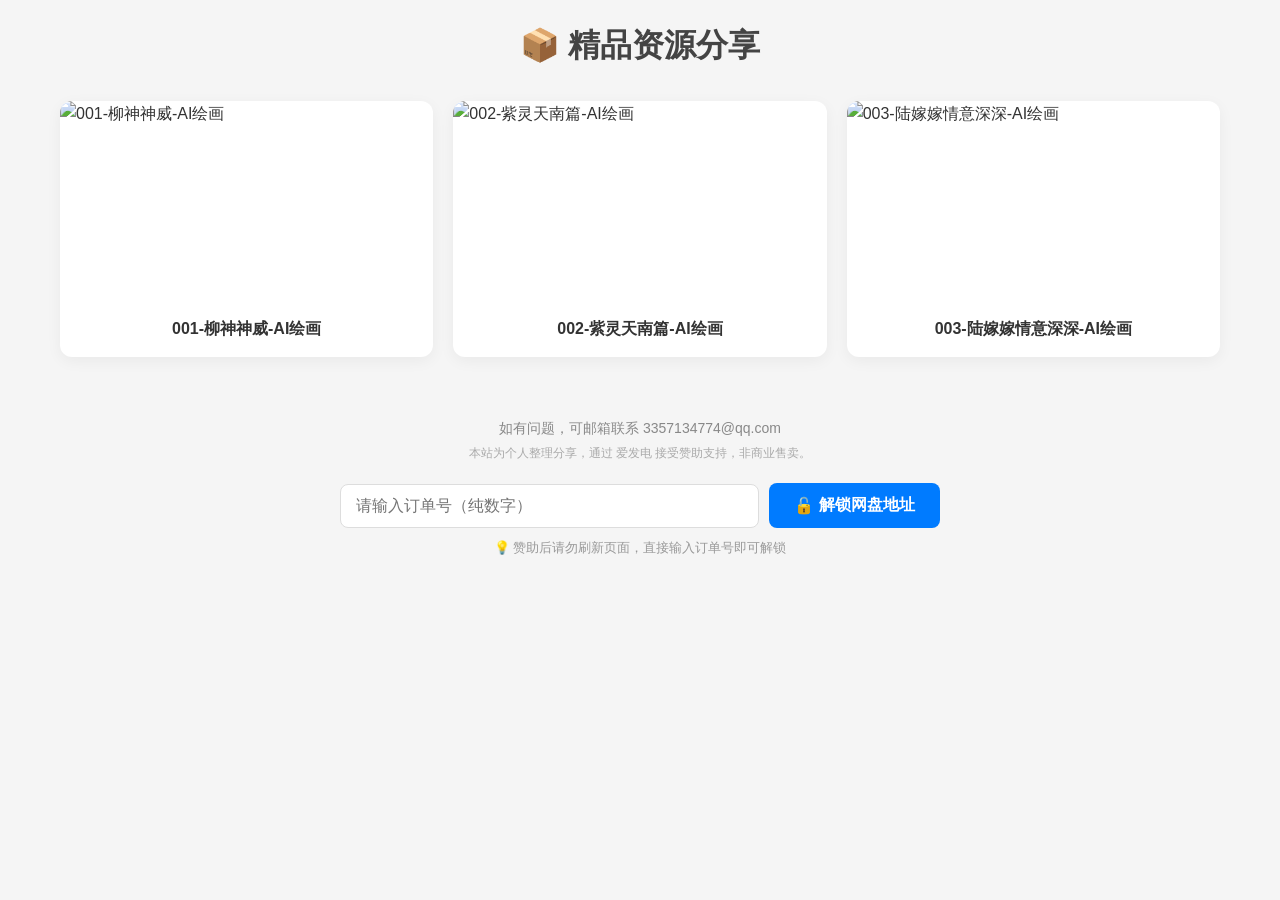
==== commit 774d3b6c: "Update index.html" ====
--- a/index.html
+++ b/index.html
@@ -488,6 +488,53 @@
     }
   }
 </script>
-
+<!-- ===== 新增：邮箱 + 解锁区域（从这里开始复制）===== -->
+
+<!-- 1. 邮箱联系方式 -->
+<p style="text-align: center; font-size: 14px; color: #888; margin-bottom: 5px;">
+  如有问题，可邮箱联系 3357134774@qq.com
+</p>
+
+<!-- 2. 免责声明 -->
+<p style="text-align: center; font-size: 12px; color: #aaa; margin-top: 0; margin-bottom: 20px;">
+  本站为个人整理分享，通过 爱发电 接受赞助支持，非商业售卖。
+</p>
+
+<!-- 3. 赞助解锁区域（横向排列） -->
+<div id="unlock-area" style="display: flex; align-items: center; justify-content: center; gap: 10px; max-width: 600px; margin: 0 auto;">
+
+  <!-- 左侧输入框 -->
+  <input 
+    type="text" 
+    id="token-input" 
+    placeholder="请输入订单号（纯数字）" 
+    style="flex: 1; padding: 12px 15px; border: 1px solid #ddd; border-radius: 8px; font-size: 16px; outline: none;"
+  />
+
+  <!-- 中间按钮 -->
+  <button 
+    onclick="unlockResource()" 
+    id="unlock-btn"
+    style="padding: 12px 25px; background-color: #007bff; color: white; border: none; border-radius: 8px; cursor: pointer; font-size: 16px; font-weight: bold; display: flex; align-items: center; gap: 5px;"
+  >
+    <span>🔓</span> 解锁网盘地址
+  </button>
+
+  <!-- 右侧粘贴按钮 -->
+  <button 
+    onclick="pasteToken()" 
+    id="paste-btn"
+    style="padding: 12px 20px; background-color: #6c757d; color: white; border: none; border-radius: 8px; cursor: pointer; font-size: 14px; display: none;"
+  >
+    粘贴
+  </button>
+</div>
+
+<!-- 4. 提示语 -->
+<p style="text-align: center; font-size: 13px; color: #999; margin-top: 10px;">
+  💡 赞助后请勿刷新页面，直接输入订单号即可解锁
+</p>
+
+<!-- ===== 新增结束 ===== -->
 </body>
 </html>
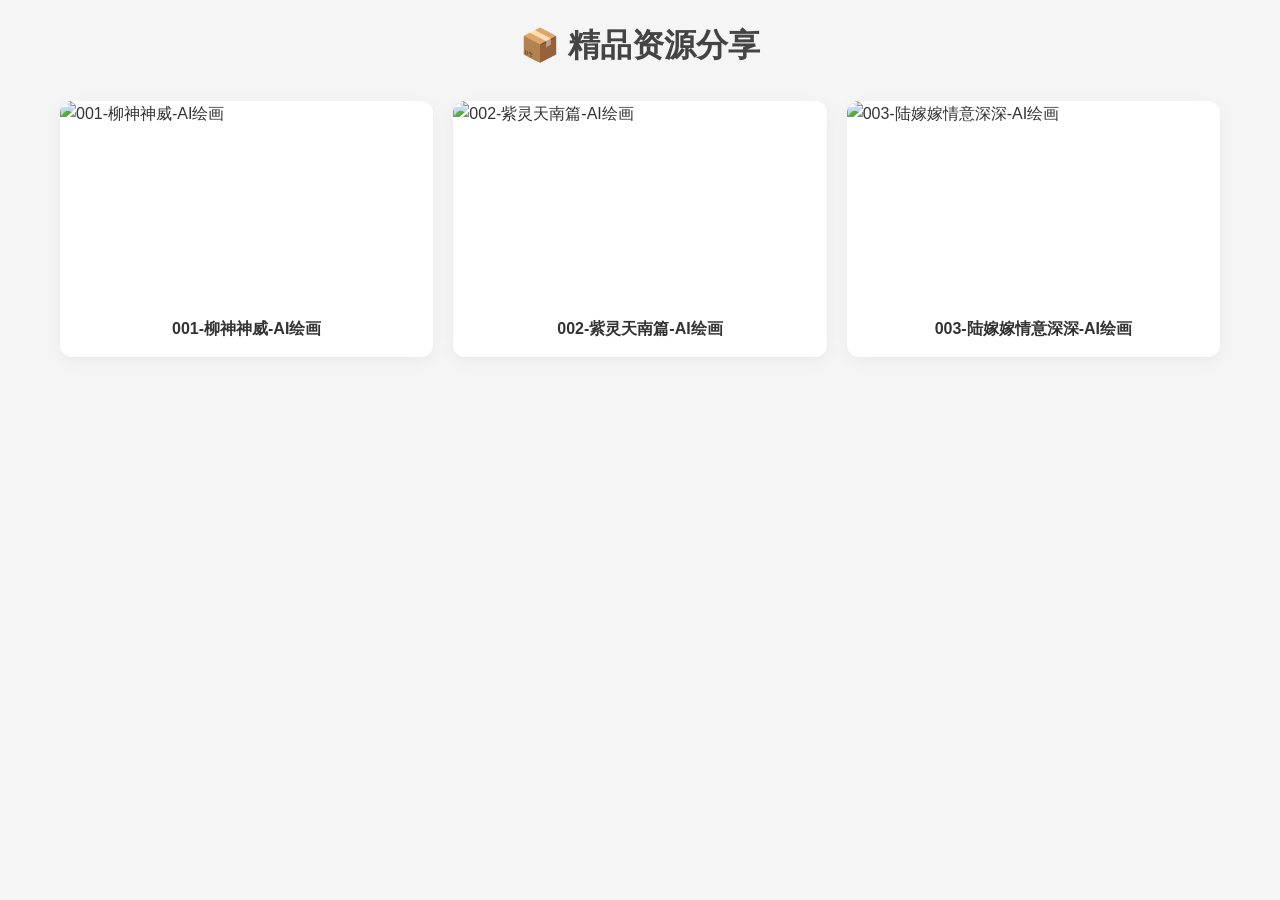
==== commit b9a90dba: "Update index.html" ====
--- a/index.html
+++ b/index.html
@@ -488,53 +488,6 @@
     }
   }
 </script>
-<!-- ===== 新增：邮箱 + 解锁区域（从这里开始复制）===== -->
-
-<!-- 1. 邮箱联系方式 -->
-<p style="text-align: center; font-size: 14px; color: #888; margin-bottom: 5px;">
-  如有问题，可邮箱联系 3357134774@qq.com
-</p>
-
-<!-- 2. 免责声明 -->
-<p style="text-align: center; font-size: 12px; color: #aaa; margin-top: 0; margin-bottom: 20px;">
-  本站为个人整理分享，通过 爱发电 接受赞助支持，非商业售卖。
-</p>
-
-<!-- 3. 赞助解锁区域（横向排列） -->
-<div id="unlock-area" style="display: flex; align-items: center; justify-content: center; gap: 10px; max-width: 600px; margin: 0 auto;">
-
-  <!-- 左侧输入框 -->
-  <input 
-    type="text" 
-    id="token-input" 
-    placeholder="请输入订单号（纯数字）" 
-    style="flex: 1; padding: 12px 15px; border: 1px solid #ddd; border-radius: 8px; font-size: 16px; outline: none;"
-  />
-
-  <!-- 中间按钮 -->
-  <button 
-    onclick="unlockResource()" 
-    id="unlock-btn"
-    style="padding: 12px 25px; background-color: #007bff; color: white; border: none; border-radius: 8px; cursor: pointer; font-size: 16px; font-weight: bold; display: flex; align-items: center; gap: 5px;"
-  >
-    <span>🔓</span> 解锁网盘地址
-  </button>
-
-  <!-- 右侧粘贴按钮 -->
-  <button 
-    onclick="pasteToken()" 
-    id="paste-btn"
-    style="padding: 12px 20px; background-color: #6c757d; color: white; border: none; border-radius: 8px; cursor: pointer; font-size: 14px; display: none;"
-  >
-    粘贴
-  </button>
-</div>
-
-<!-- 4. 提示语 -->
-<p style="text-align: center; font-size: 13px; color: #999; margin-top: 10px;">
-  💡 赞助后请勿刷新页面，直接输入订单号即可解锁
-</p>
-
-<!-- ===== 新增结束 ===== -->
+
 </body>
 </html>
